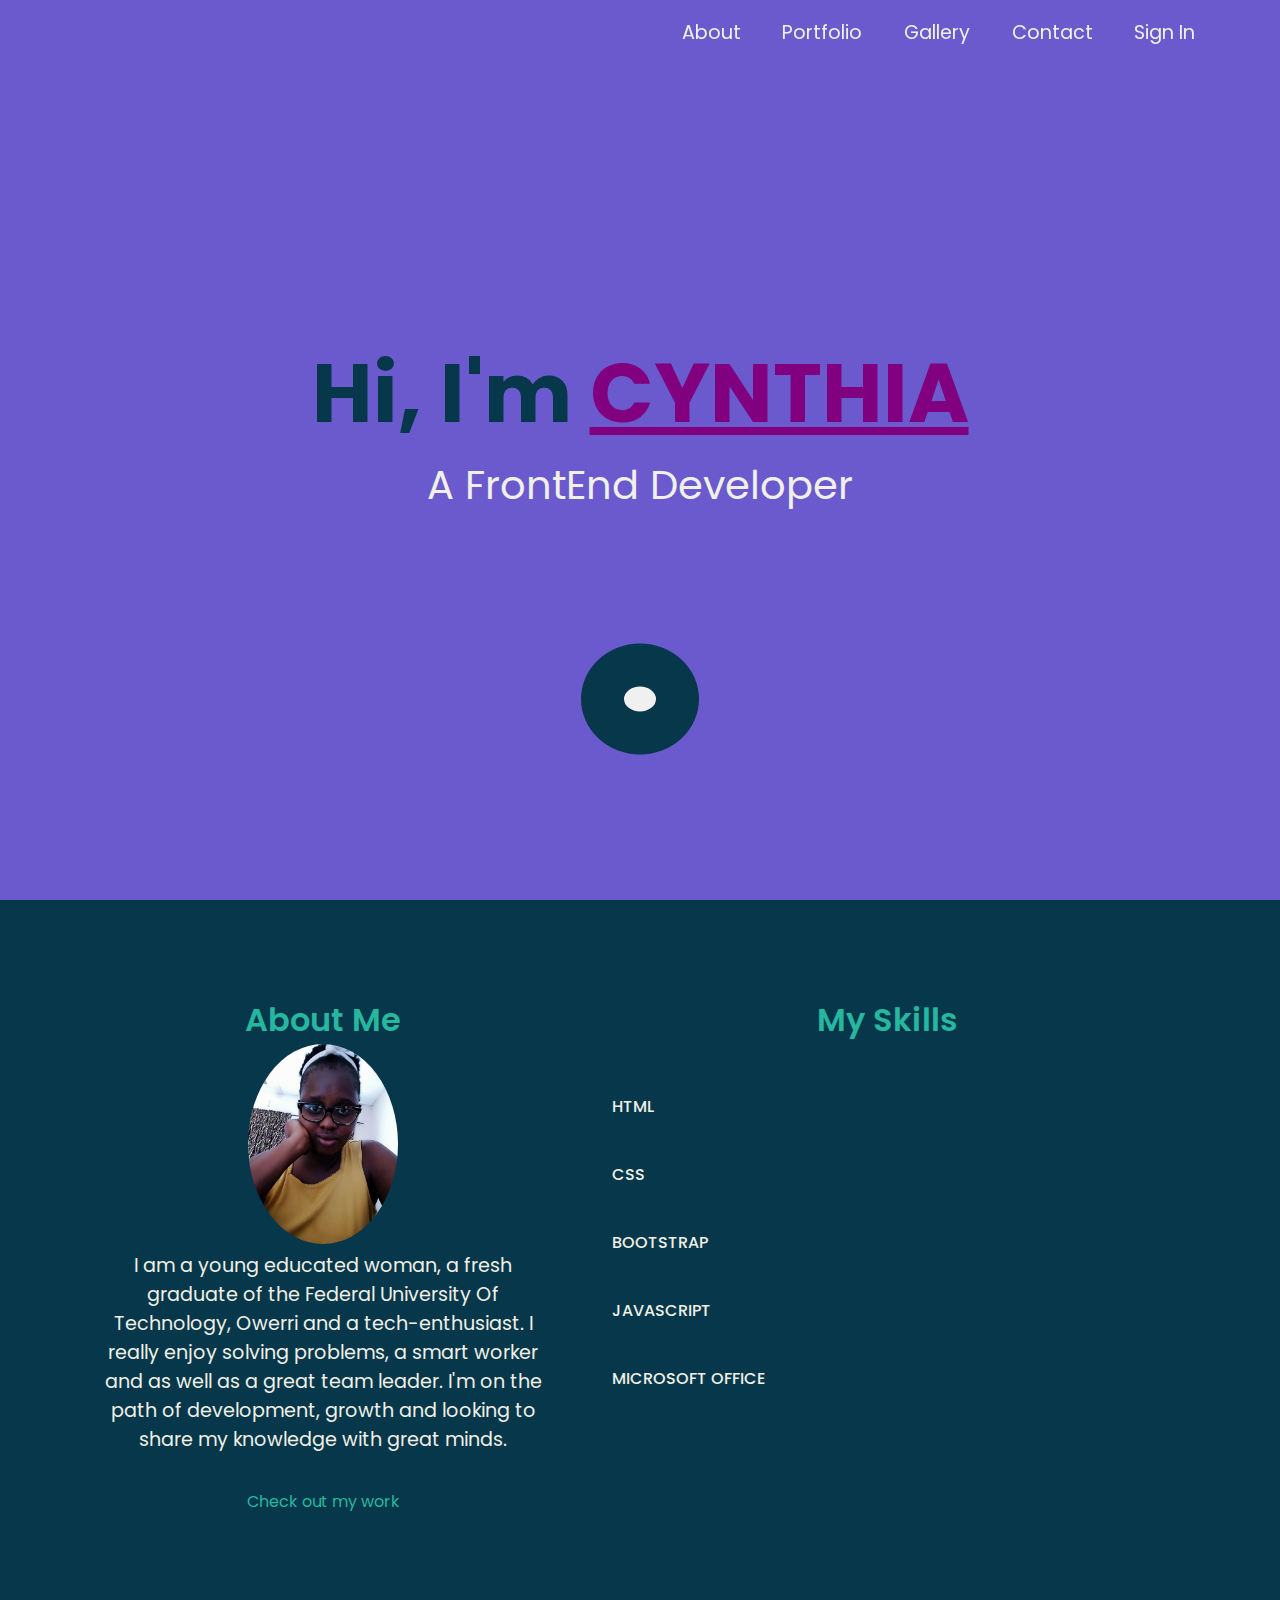
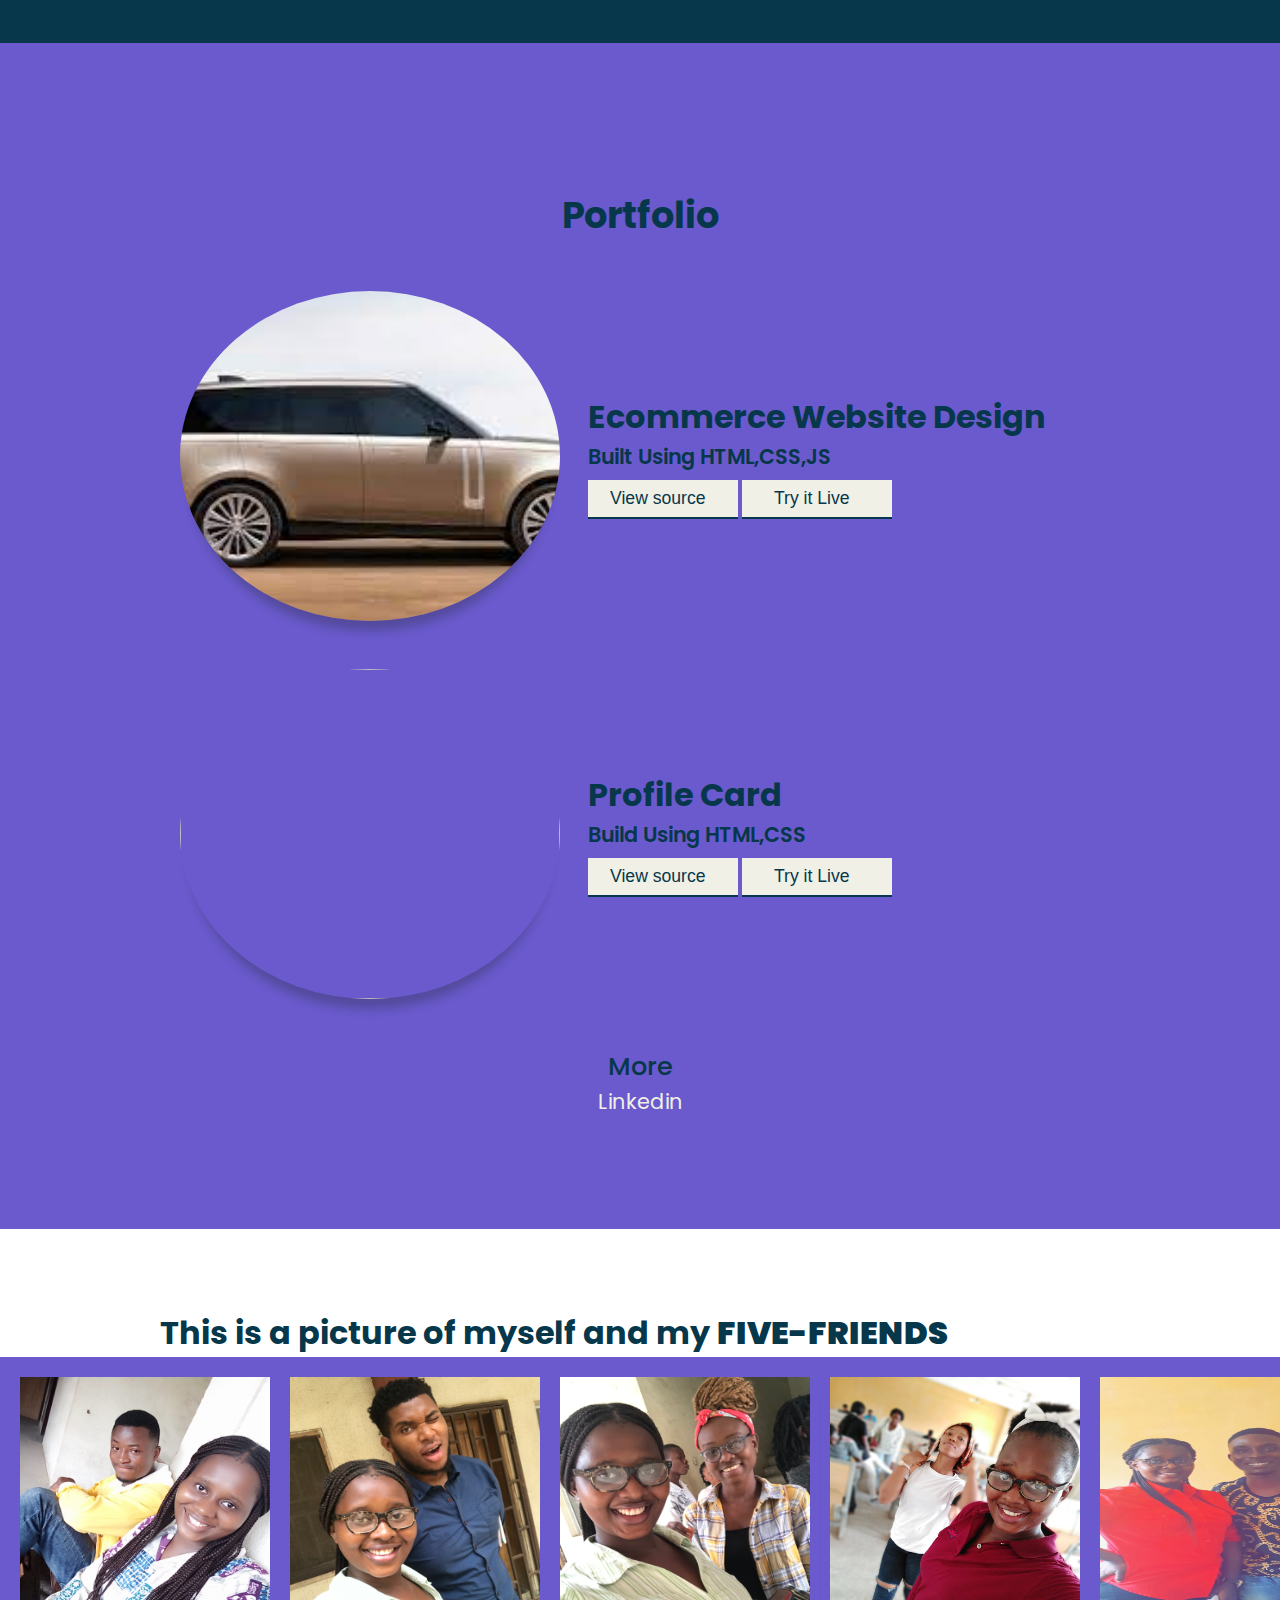
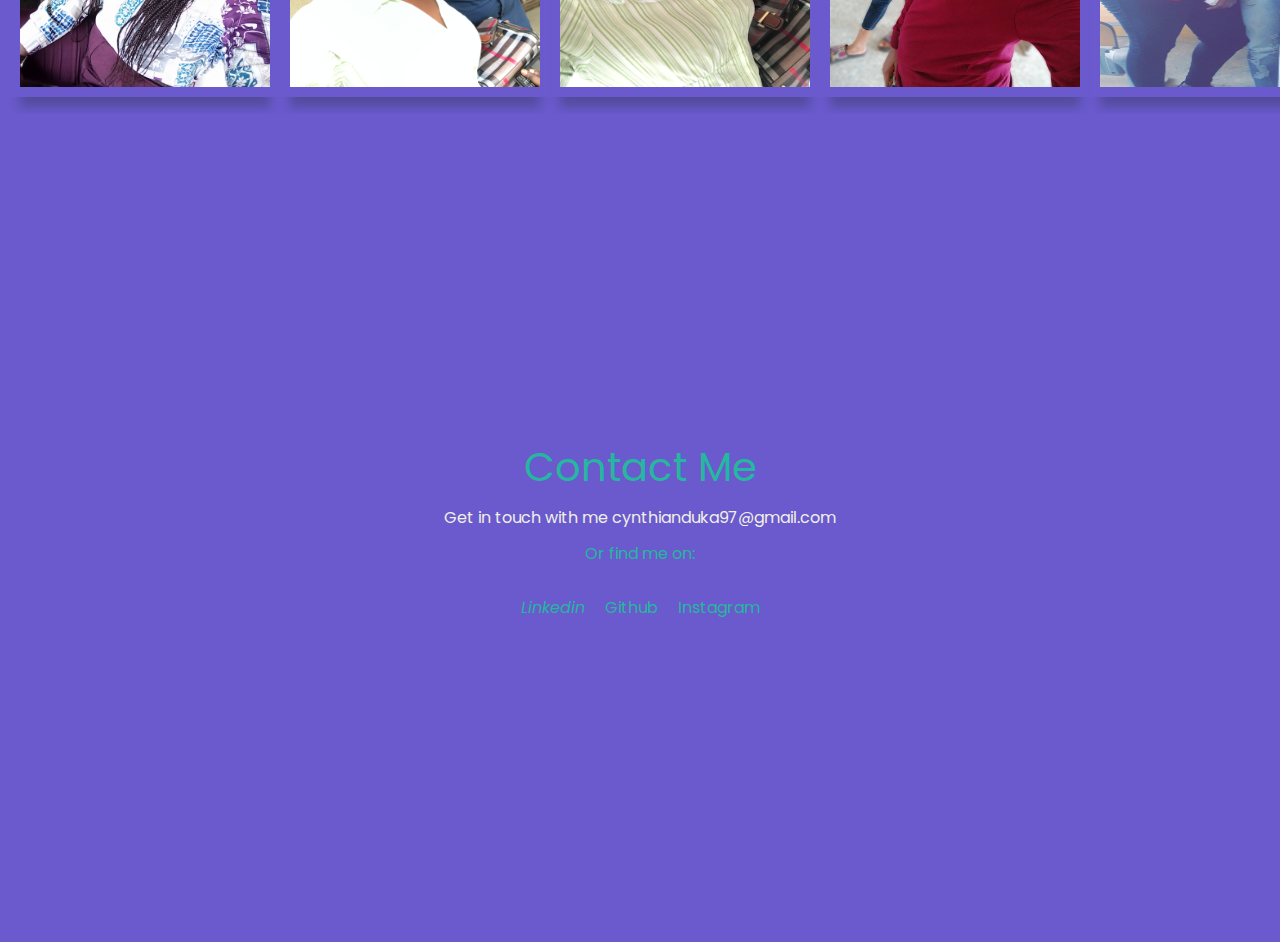
==== index.html @ a57efa92 "my first commit" ====
<!DOCTYPE html>
<html lang="en">
<head>
    <meta charset="UTF-8">
    <meta http-equiv="X-UA-Compatible" content="IE=edge">
    <meta name="viewport" content="width=device-width, initial-scale=1.0">
    <title>Document</title>
    <link rel="stylesheet" href="styles.css">
</head>
<body>

        <header class="header">
            <nav class="navbar">
                <div class="navbar-container container">
                    <div>
                        <h1 class="navbar-brand">Sanket Bodake</h1>
                    </div>
                    <ul class="menu-items">
                        <li><a href="#about">About</a></li>
                        <li><a href="#my-works">Portfolio</a></li>
                        <li><a href="#my-gallery">Gallery</a></li>
                        <li><a href="#contact-me">Contact</a></li>
                        <li><a href="style.html" class="sign-up">Sign In</a></li>
                    </ul>
                </div>
            </nav>
            <div class="home-content" id="home-page">
                <div class="name">
                    <h1>Hi, I'm <span style="color:purple;"><u>CYNTHIA</u></span></h1>
                    <p>A FrontEnd Developer</p>
                </div>
                <div class="angle-down-icon">
                    <a href="#about"> <i class="fa-solid fa-angle-down"></i></a>
                </div>
            </div>
        </header>


        <section class="about-me" id="about">
            <div class="container">
                <div class="about-content">
                    <div class="left-content">
                        <div>
                            <h1 class="about-heading">About Me</h1>
                        </div>
                        <img src= "image/beauty.jpg"
                            alt="image" />
                        <p>
                            I am a young educated woman, a fresh graduate of the Federal University Of Technology, Owerri and a tech-enthusiast.
                            I really enjoy solving problems, a smart worker and as well as a great team leader. I'm on the path of development, growth and looking to share my knowledge with great minds.
                        </p>
                        <div class="work-arrow">
                            <p>
                                <a href="#my-works">Check out my work <i class="fas fa-arrow-down"></i></a>
                            </p>
                        </div>
                    </div>
                    <div class="skills">
                        <div class="right-content">
                            <div>
                                <h1 class="skills-heading">My Skills</h1>
                            </div>
                            <div class="skills-bar">
                                <div class="bar">
                                    <div class="info">
                                        <span>HTML</span>
                                    </div>
                                    <div class="progress-line"><span class="html"></span></div>
                                    <div class="bar">
                                        <div class="info">
                                            <span>CSS</span>
                                        </div>
                                        <div class="progress-line"><span class="css"></span></div>
                                        <div class="bar">
                                            <div class="info">
                                                <span>BOOTSTRAP</span>
                                            </div>
                                            <div class="progress-line"><span class="bootstrap"></span></div>
                                            <div class="bar">
                                                <div class="info">
                                                    <span>JAVASCRIPT</span>
                                                </div>
                                                <div class="progress-line"><span class="javascript"></span></div>
                                                <div class="bar">
                                                    <div class="info">
                                                        <span>MICROSOFT OFFICE</span>
                                                    </div>
                                                    <div class="progress-line"><span class="c"></span></div>
                                                </div>
                                            </div>
                                        </div>
                                    </div>
                                </div>
                            </div>
                            <div class="work-arrow-2">
                                <p>
                                    <a href="#my-works">EXPLORE FURTHER<i class="fas fa-arrow-down"></i></a>
                                </p>
                            </div>
                        </div>
                    </div>
                </div>
            </div>
        </section>
        <section id="my-works">
            <div class="portfolio">
                <div class="proj-heading">
                    <h1>Portfolio</h1>
                </div>
                <div class="portfolio-content container">
                    <div class="proj-1">
                        <img src="/image/download.jpg">
                        <div class="proj1-details">
                            <i class="fab fa-html5"></i>
                            <i class="fab fa-css3-alt"></i>
                            <i class="fab fa-js"></i>
                            <h2>Ecommerce Website Design</h2>
                            <p>Built Using HTML,CSS,JS</p>
                            <button><a href="https://github.com/CYNTHIA-DAMIAN/E-Commerce" target="blank">View source
                                    <i class="fas fa-external-link-alt"></i></a>
                            </button>
                            <button><a href="https://davezytech.netlify.app/" target="blank">Try it Live <i class="fas fa-external-link-alt"></i></a>
                            </button>
                        </div>
                    </div>
    
                    <div class="proj-2">
                        <img src="https://i.postimg.cc/FR848bSm/Screenshot-76.png">
                        <div class="proj2-details">
                            <i class="fab fa-html5"></i>
                            <i class="fab fa-css3-alt"></i>
                            <h2>Profile Card</h2>
                            <p>Build Using HTML,CSS</p>
                            <button><a href="https://github.com/sanketbodke/CodePen" target="blank">View source <i
                                        class="fas fa-external-link-alt"></i></a>
                            </button>
                            <button><a href="https://codepen.io/sanketbodke/pen/NWgKyZW" target="blank">Try it Live <i
                                        class="fas fa-external-link-alt"></i></a>
                            </button>
                        </div>
    
                    </div>
                    <div class="more-work">
                        <p>
                            More
                        </p>
                        <a href="https://www.linkedin.com/in/cynthia-nduka-647007231" target="blank">Linkedin</a>
                    </div>
                </div>
            </div>
        </section>
        
        <h1 class="friends">This is a picture of myself and my <b>FIVE-FRIENDS</b></h1>

        <section class="gallery" id="my-gallery">
            <div class="img1">
                <img src="/image/frienddave.jpg" alt="FRIENDS-IMAGE">
            </div>

            <div class="img1">
                <img src="/image/friend1.jpeg" alt="FRIENDS-IMAGE">
            </div>

            <div class="img1">
                <img src="/image/friend2.jpeg" alt="FRIENDS-IMAGE">
            </div>

            <div class="img1">
                <img src="/image/firend4.jpg" alt="FRIENDS-IMAGE">
            </div>

            <div class="img1">
                <img src="/image/friend6.jpg" alt="FRIENDS-IMAGE">
            </div>
        </section>

        <div class="contact" id="contact-me">
            <div class="container">
                <div class="contact-content">
                    <h2>Contact Me</h2>
                    <p class="mail">
                        Get in touch with me <i class="fas fa-arrow-right"></i> cynthianduka97@gmail.com
                    </p>
                    <p class="links">Or find me on:</p>
                    <a href="https://www.linkedin.com/in/sanket-bodake-995b5b205/" target="blank"><i
                            class="fab fa-linkedin">
                            Linkedin</i></a>
                    <a href="https://github.com/CYNTHIA-DAMIAN" target="blank"><i class="fab fa-github"></i> Github</a>
                    <a href="https://www.instagram.com/code.sanket/" target="blank"><i class="fab fa-instagram"></i> Instagram</a>
                       
                </div>
            </div>
        </div>

</body>
</html>
---- styles.css ----
@import url("https://fonts.googleapis.com/css2?family=Poppins:ital,wght@0,100;0,200;0,300;0,400;0,500;0,600;0,700;0,800;0,900;1,100;1,200;1,300;1,400;1,500;1,600;1,700;1,800;1,900&display=swap");

* {
    margin: 0;
    padding: 0;
    box-sizing: border-box;
}

body {
    font-family: "Poppins", sans-serif;
}

header {
    background-color: slateblue;
    height: 100vh;
}

.container {
    max-width: 1200px;
    width: 90%;
    margin: auto;
}

/* ////........Navbar.......//// */

.navbar {
    position: fixed;
    width: 100%;
    z-index: 500;
}

.navbar-container {
    display: flex;
    justify-content: space-between;
    align-items: center;
    height: 64px;
}

.menu-items {
    display: flex;
}

.menu-items li {
    list-style: none;
    padding: 1rem;
}

.menu-items a {
    text-decoration: none;
    color: #f0f0e6;
    font-size: 1.2rem;
    padding: 0.3rem;
}

.menu-items a:hover {
    border-bottom: 2px solid #f0f0e6;
}

.navbar .logo {
    order: 1;
    color: #f0f0e6;
    font-size: 2rem;
}

/* ////........Home Content........//// */

.home-content .name {
    position: absolute;
    top: 47%;
    left: 50%;
    transform: translate(-50%, -50%);
    color: #07374a;
    width: 100%;
    text-align: center;
}

.home-content .name h1 {
    font-size: 5.2rem;
    text-align: center;
}

.home-content .name p {
    color: #f0f0e6;
    font-size: 2.5rem;
}



.angle-down-icon {
    background-color: #f0f0f0;
    position: absolute;
    bottom: 10%;
    left: 50%;
    transform: translate(-50%, -50%);
    border: 2.7rem solid #07374a;
    border-radius: 50%;
    /* 
    
    
    
    font-size: 2rem;
    
    */
}

.angle-down-icon a {
    text-decoration: none;
    color: #07374a;
    padding: 1rem;
}

/* ////........About Me........//// */

.about-me {
    background-color: #07374a;
    padding: 6rem 0;
}

.about-me .about-heading {
    color: #25b79f;
    font-size: 2rem;
    font-weight: 600;
    text-align: center;
}

.about-content img {
    height: 200px;
    width: 150px;
    object-fit: cover;
    border-radius: 50%;
}

.about-content p {
    font-size: 1.2rem;
    color: #f0f0e6;
    padding: 0 2.3rem;
    text-align: center;
}

.skills .skills-heading {
    font-size: 2rem;
    font-weight: 600;
    color: #25b79f;
    text-align: center;
}

.about-me .about-content {
    display: flex;
    flex-wrap: wrap;
}

.about-content .left-content {
    flex-basis: 45%;
    text-align: center;
}

.about-content .right-content {
    flex-basis: 45%;
}

/* ///.....Skill Bar....../// */

.skills-bar {
    padding: 25px 30px;
}

.skills-bar .bar {
    margin: 25px 0;
}

.skills-bar .bar .info span {
    font-size: 1rem;
    font-weight: 500;
}

.skills-bar .bar .info {
    margin-bottom: 8px;
    color: #f0f0e6;
}

.skills-bar .bar .progress-line {
    position: relative;
    height: 10px;
    width: 550px;
    background: #f0f0f0;
    border-radius: 10px;
    transform: scaleX(0);
    transform-origin: left;
    animation: animate 1s cubic-bezier(1, 0, 0.5, 1) forwards;
}

.bar .progress-line span {
    position: absolute;
    background: #25b79f;
    height: 100%;
    border-radius: 10px;
    transform: scaleX(0);
    transform-origin: left;
    animation: animate 1s 1s cubic-bezier(1, 0, 0.5, 1) forwards;
}

@keyframes animate {
    100% {
        transform: scaleX(1);
    }
}

.progress-line .html {
    width: 80%;
}

.progress-line .css {
    width: 70%;
}

.progress-line .bootstrap {
    width: 50%;
}

.progress-line .javascript {
    width: 50%;
}

.progress-line .c {
    width: 50%;
}

.bar .progress-line span::before {
    position: absolute;
    content: "";
    height: 0;
    right: 0;
    top: -12px;
    width: 0;
    border: 7px solid transparent;
    border-bottom-width: 0px;
    border-right-width: 0px;
    border-top-style: #f0f0f0;
    border-top-color: #f0f0f0;
}

.bar .progress-line span::after {
    position: absolute;
    right: 0;
    top: -28px;
    color: #07374a;
    font-size: 12px;
    font-weight: 700;
    background: #f0f0f0;
    padding: 1px 8px;
    border-radius: 3px;
}

.progress-line .html::after {
    content: "95%";
}

.progress-line .css::after {
    content: "80%";
}

.progress-line .bootstrap::after {
    content: "50%";
}

.progress-line .javascript::after {
    content: "50%";
}

.progress-line .c::after {
    content: "50%";
}

.navbar.solid {
    background-color: slateblue;
    transition: background-color 1s ease 0s;
    box-shadow: 0 0 4px rgb(7 55 74 / 20%);
    z-index: 500;
}

.navbar.solid .navbar-brand {
    display: inline-block;
    color: #f0f0e6;
    transition: color 1s ease 0s;
}

.navbar-brand {
    display: none;
    color: #f0f0e6;
    font-weight: 400;
}

.work-arrow {
    margin: 2rem 0;
}

.work-arrow a {
    font-size: 1rem;
    text-decoration: none;
    color: #25b79f;
}

.work-arrow-2 {
    margin: 2rem 0;
}

.work-arrow-2 a {
    font-size: 1rem;
    text-decoration: none;
    color: #25b79f;
    display: none;
}

/* ////.....Portfolio......///// */

.portfolio {
    background: slateblue;
    padding: 6rem 0;
}

.proj-heading h1 {
    text-align: center;
    color: #07374a;
    font-size: 2.3rem;
    font-weight: 700;
    margin: 3rem 0;

}

.proj-1 {
    display: flex;
    justify-content: center;
    align-items: center;
}

.proj-1 img {
    height: 330px;
    width: 380px;
    object-fit: cover;
    border-radius: 50%;
    box-shadow: 0 20px 10px -10px rgb(37 41 52 / 31%);
    margin-right: 1.7rem;
}

.proj-1 .proj1-details {
    width: 32rem;
}

.proj-1 .proj1-details i {
    font-size: 1.5rem;
    color: #07374a;
}

.proj-1 .proj1-details h2 {
    font-size: 2rem;
    color: #07374a;
}

.proj-1 .proj1-details p {
    font-size: 1.3rem;
    color: #07374a;
    font-weight: 600;
}

.proj-1 .proj1-details button {
    background: #f0f0e6;
    padding: 0.5rem;
    margin-top: 0.5rem;
    width: 150px;
    border: none;
    border-bottom: 2px solid #07374a;
}

.proj-1 .proj1-details button a {
    text-decoration: none;
    color: #07374a;
    font-size: 1.1rem;
    transition: 0.2s ease-in-out;
    text-align: center;
    transition: 0.3s ease-in-out;
}

.proj-1 .proj1-details button .fas {
    font-size: 0.7rem;
    padding: 0.3rem;
    transition: 0.2s ease-in-out;
}

.proj-1 .proj1-details button:hover {
    background: #07374a;
}

.proj-1 .proj1-details button:hover a,
.proj-1 .proj1-details button:hover .fas {
    color: #f0f0e6;
}

/* ////.....proj2.....//// */

.proj-2 {
    display: flex;
    justify-content: center;
    align-items: center;
    margin-top: 3rem;
}

.proj-2 img {
    height: 330px;
    width: 380px;
    object-fit: cover;
    border-radius: 50%;
    box-shadow: 0 20px 10px -10px rgb(37 41 52 / 31%);
    margin-right: 1.7rem;
}

.proj-2 .proj2-details {
    width: 32rem;
}

.proj-2 .proj2-details i {
    font-size: 1.5rem;
    color: #07374a;
}

.proj-2 .proj2-details h2 {
    font-size: 2rem;
    color: #07374a;
}

.proj-2 .proj2-details p {
    font-size: 1.3rem;
    color: #07374a;
    font-weight: 600;
}

.proj-2 .proj2-details button {
    background: #f0f0e6;
    padding: 0.5rem;
    margin-top: 0.5rem;
    width: 150px;
    border: none;
    border-bottom: 2px solid #07374a;
}

.proj-2 .proj2-details button a {
    text-decoration: none;
    color: #07374a;
    font-size: 1.1rem;
    transition: 0.2s ease-in-out;
    text-align: center;
    transition: 0.3s ease-in-out;
}

.proj-2 .proj2-details button .fas {
    font-size: 0.7rem;
    padding: 0.3rem;
    transition: 0.2s ease-in-out;
}

.proj-2 .proj2-details button:hover {
    background: #07374a;
}

.proj-2 .proj2-details button:hover a,
.proj-2 .proj2-details button:hover .fas {
    color: #f0f0e6;
}
 .gallery{
    background-color: slateblue;
    display: flex;
    padding: 10px;
 }
.gallery img {
    height: 330px;
    width: 270px;
    padding: 10px;
    /* object-fit: cover; */
    /* border-radius: 50%; */
    box-shadow: 0 20px 10px -10px rgb(37 41 52 / 31%);
}

.friends {
    color: #07374a;
   margin-left: 10rem;
   margin-top: 5rem;
}

.more-work {
    text-align: center;
    margin: 3rem 0 1rem 0;
}

.more-work p {
    font-size: 1.6rem;
    color: #07374a;
    font-weight: 500;
}

.more-work a {
    text-decoration: none;
    color: #f0f0e6;
    font-size: 1.3rem;
}

.more-work a:hover {
    border-bottom: 2px solid #f0f0e6;
}

/* ////......Contact......///// */

.contact {
    background: slateblue;
    position: relative;
    height: 92vh;
}

.contact-content {
    position: absolute;
    top: 50%;
    left: 50%;
    transform: translate(-50%, -50%);
    text-align: center;
}

.contact-content h2 {
    font-size: 2.5rem;
    font-weight: 400;
    color: #25b79f;
    padding-bottom: 0.5rem;
}

.contact-content .mail {
    color: #f0f0e6;
    padding-bottom: 0.2rem;
    font-size: 1rem;
}

.contact-content .links {
    color: #25b79f;
    padding: 0.5rem;
    padding-bottom: 1.8rem;
    font-size: 1rem;
}

.contact-content a {
    text-decoration: none;
    color: #25b79f;
    padding: 0.5rem;
    transition: 0.3s ease-in-out;
}

.contact-content a:hover {
    color: #f0f0e6;
}

/* ////......Media query......//// */

@media (max-width: 500px) {
    html {
        font-size: 60%;
    }

    .about-content .left-content {
        flex-basis: 100%;
        text-align: center;
    }

    .about-content .right-content {
        flex-basis: 100%;
    }

    .skills {
        width: 100%;
    }

    .skills-bar .bar .progress-line {
        width: 100%;
    }

    .work-arrow {
        display: none;
    }

    .right-content h1 {
        margin-top: 3.2rem;
    }

    .proj-1 {
        display: flex;
        justify-content: center;
        flex-direction: column;
    }

    .proj-1 img {
        height: 230px;
        width: 290px;
        margin-bottom: 0.5rem;
    }

    .proj-2 {
        display: flex;
        justify-content: center;
        flex-direction: column;
    }

    .proj-2 img {
        height: 250px;
        width: 290px;
        margin-bottom: 0.5rem;
    }

    .work-arrow-2 a {
        font-size: 1.3rem;
        text-decoration: none;
        color: #25b79f;
        display: block;
        text-align: center;
    }

    .contact-content {
        width: 100%;
    }
}

@media (min-width: 501px) and (max-width: 768px) {
    html {
        font-size: 65%;
    }

    .about-content .left-content {
        flex-basis: 100%;
        text-align: center;
    }

    .about-content .right-content {
        flex-basis: 100%;
    }

    .skills {
        width: 100%;
    }

    .skills-bar .bar .progress-line {
        width: 100%;
    }

    .work-arrow {
        display: none;
    }

    .right-content h1 {
        margin-top: 3.2rem;
    }

    .proj-1 {
        display: flex;
        justify-content: center;
        flex-direction: column;
    }

    .proj-1 img {
        height: 240px;
        width: 290px;
        margin-bottom: 0.5rem;
    }

    .proj-2 {
        display: flex;
        justify-content: center;
        flex-direction: column;
    }

    .proj-2 img {
        height: 240px;
        width: 290px;
        margin-bottom: 0.5rem;
    }

    .work-arrow-2 a {
        font-size: 1.3rem;
        text-decoration: none;
        color: #25b79f;
        display: block;
        text-align: center;
    }

    .contact-content {
        width: 100%;
    }
}

@media (min-width: 769px) and (max-width: 1200px) {
    html {
        font-size: 70%;
    }

    .about-content .left-content {
        flex-basis: 100%;
        text-align: center;
    }

    .about-content .right-content {
        flex-basis: 100%;
    }

    .skills {
        width: 100%;
        display: flex;
        flex-direction: column;
        justify-content: center;
        align-items: center;
    }

    .work-arrow {
        display: none;
    }

    .left-content h1 {
        margin-top: 3.2rem;
        text-align: center;
    }

    .right-content h1 {
        margin-top: 3.2rem;
        text-align: center;
    }

    .work-arrow-2 a {
        font-size: 1.3rem;
        text-decoration: none;
        color: #25b79f;
        display: block;
        text-align: center;
    }

    .contact-content {
        width: 100%;
    }
}

@media (orientation: landscape) and (max-height: 500px) {
    .header {
        height: 90vmax;
    }
}
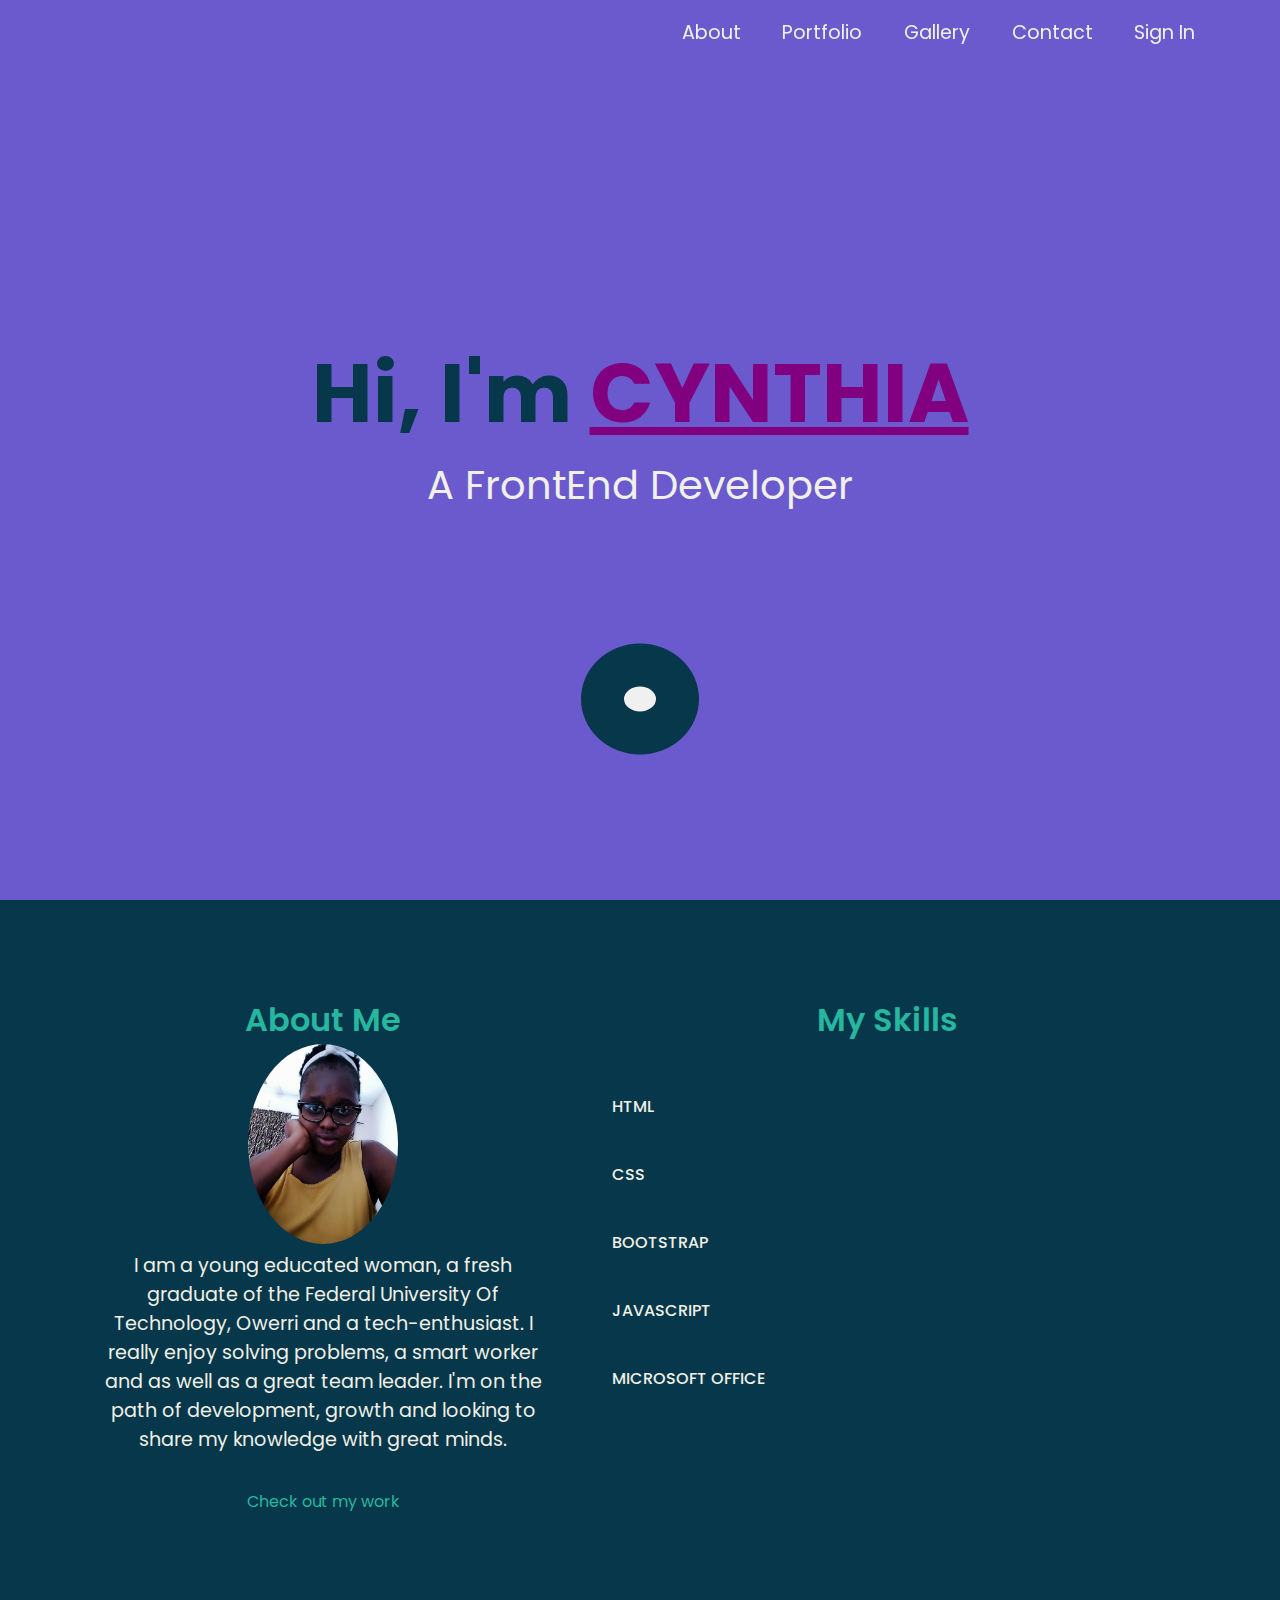
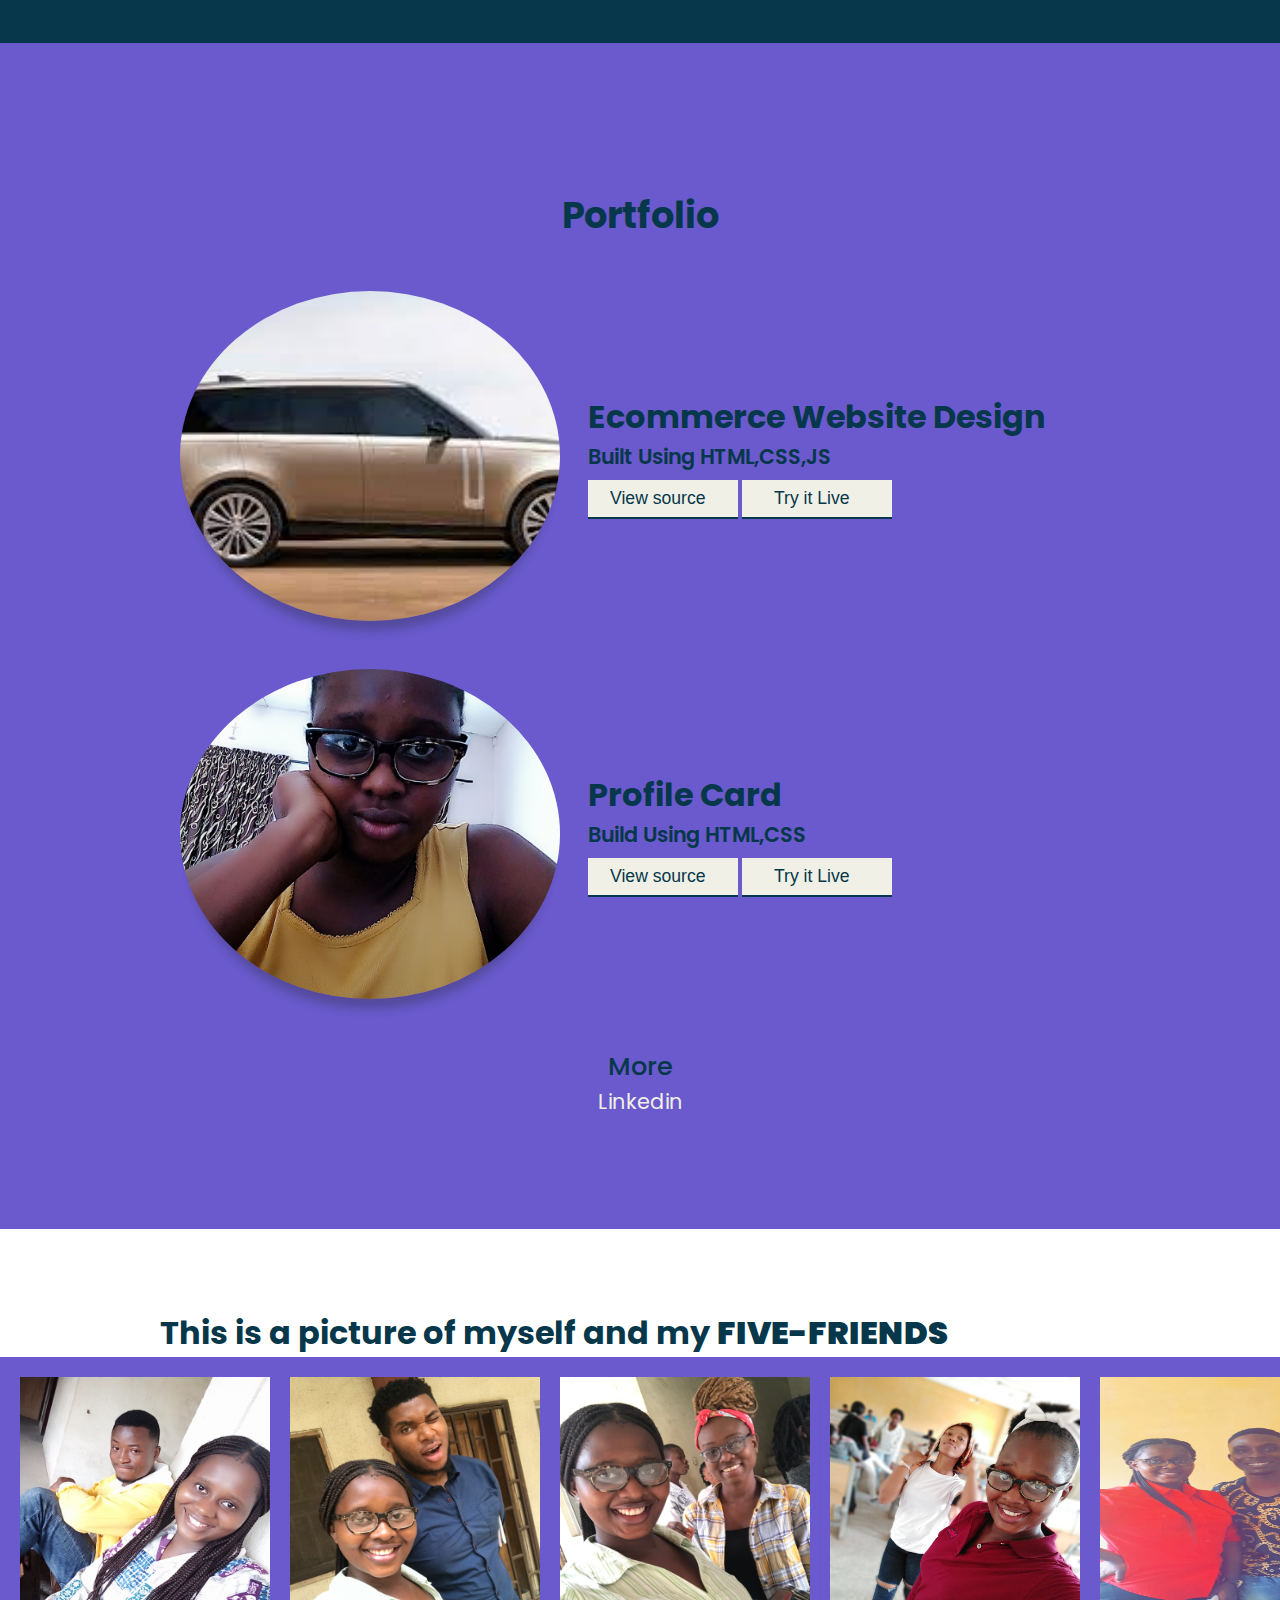
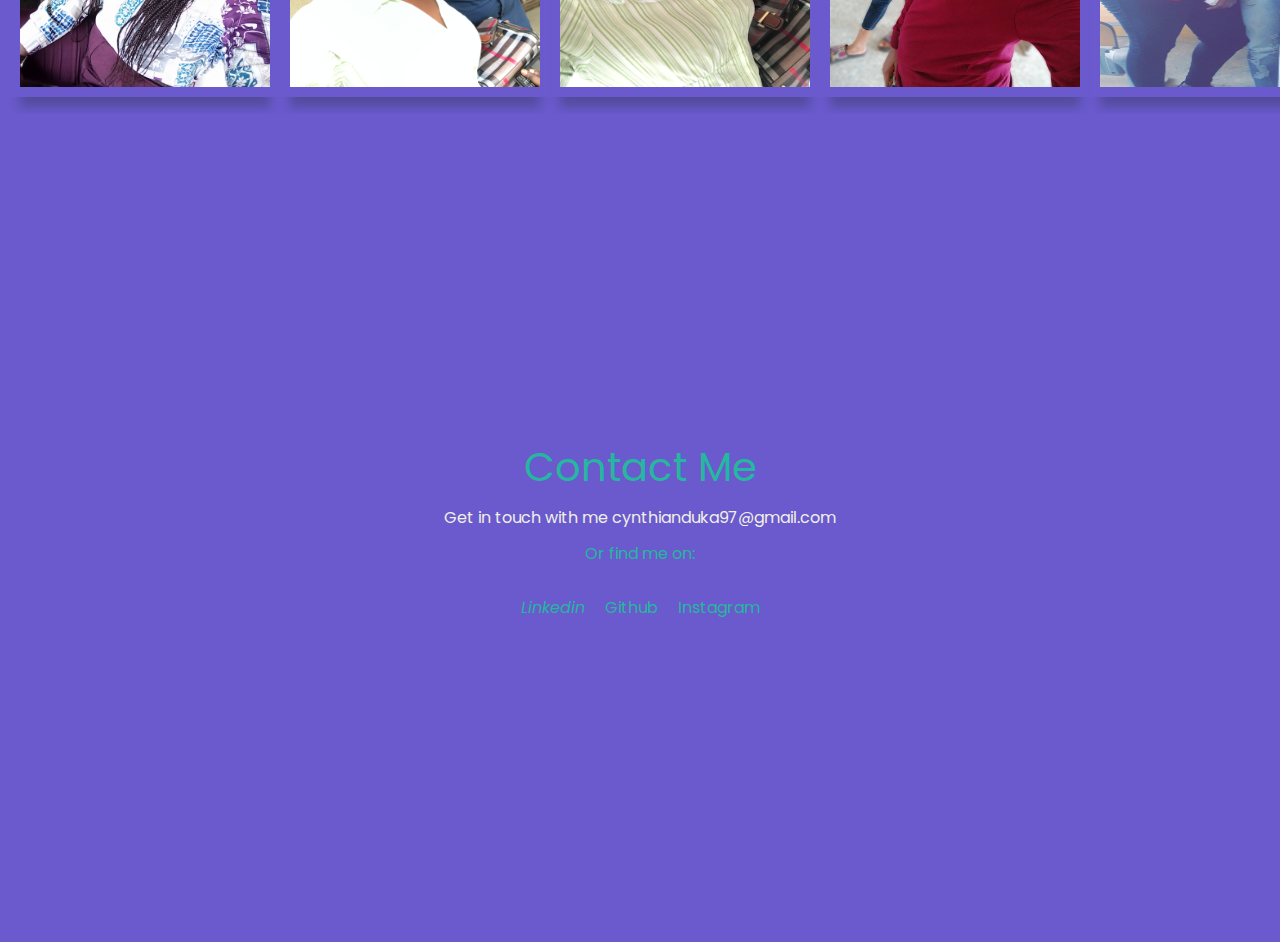
==== commit 762271e2: "edited some lines due to typo error and linkings." ====
--- a/index.html
+++ b/index.html
@@ -125,16 +125,16 @@
                     </div>
     
                     <div class="proj-2">
-                        <img src="https://i.postimg.cc/FR848bSm/Screenshot-76.png">
+                        <img src="/image/beauty.jpg">
                         <div class="proj2-details">
                             <i class="fab fa-html5"></i>
                             <i class="fab fa-css3-alt"></i>
                             <h2>Profile Card</h2>
                             <p>Build Using HTML,CSS</p>
-                            <button><a href="https://github.com/sanketbodke/CodePen" target="blank">View source <i
+                            <button><a href="https://ng.linkedin.com/in/cynthia-nduka-647007231" target="blank">View source <i
                                         class="fas fa-external-link-alt"></i></a>
                             </button>
-                            <button><a href="https://codepen.io/sanketbodke/pen/NWgKyZW" target="blank">Try it Live <i
+                            <button><a href="https://instagram.com/syntear_demz?igshid=OGQ5ZDc2ODk2ZA==" target="blank">Try it Live <i
                                         class="fas fa-external-link-alt"></i></a>
                             </button>
                         </div>
@@ -182,11 +182,11 @@
                         Get in touch with me <i class="fas fa-arrow-right"></i> cynthianduka97@gmail.com
                     </p>
                     <p class="links">Or find me on:</p>
-                    <a href="https://www.linkedin.com/in/sanket-bodake-995b5b205/" target="blank"><i
+                    <a href="https://www.linkedin.com/in/cynthia-nduka-647007231" target="blank"><i
                             class="fab fa-linkedin">
                             Linkedin</i></a>
                     <a href="https://github.com/CYNTHIA-DAMIAN" target="blank"><i class="fab fa-github"></i> Github</a>
-                    <a href="https://www.instagram.com/code.sanket/" target="blank"><i class="fab fa-instagram"></i> Instagram</a>
+                    <a href="https://instagram.com/syntear_demz?igshid=OGQ5ZDc2ODk2ZA==" target="blank"><i class="fab fa-instagram"></i> Instagram</a>
                        
                 </div>
             </div>
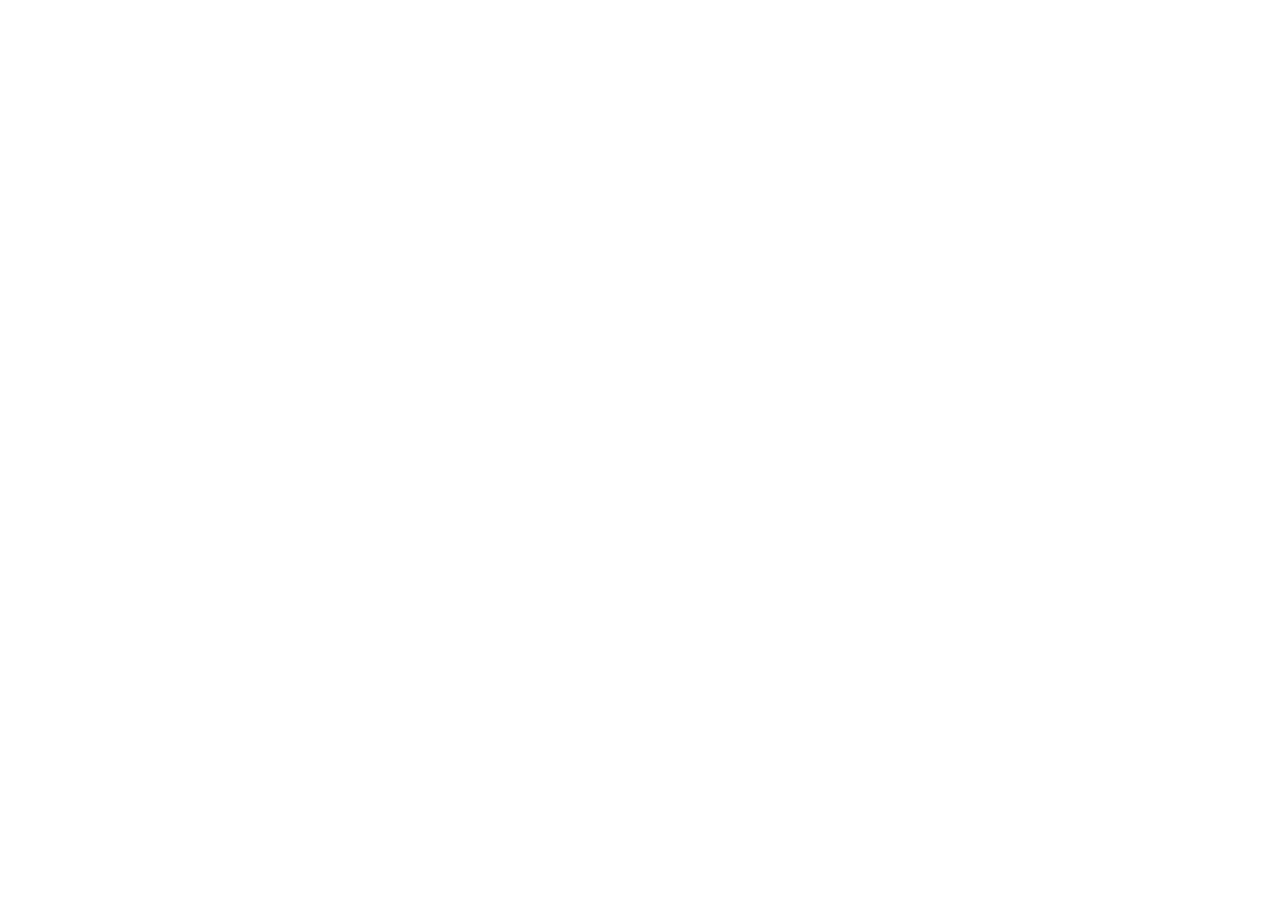
==== commit dbfcd321: "changed the title name." ====
--- a/index.html
+++ b/index.html
@@ -4,7 +4,7 @@
     <meta charset="UTF-8">
     <meta http-equiv="X-UA-Compatible" content="IE=edge">
     <meta name="viewport" content="width=device-width, initial-scale=1.0">
-    <title>Document</title>
+    <title>CYNTHIA-DAMIAN/title>
     <link rel="stylesheet" href="styles.css">
 </head>
 <body>
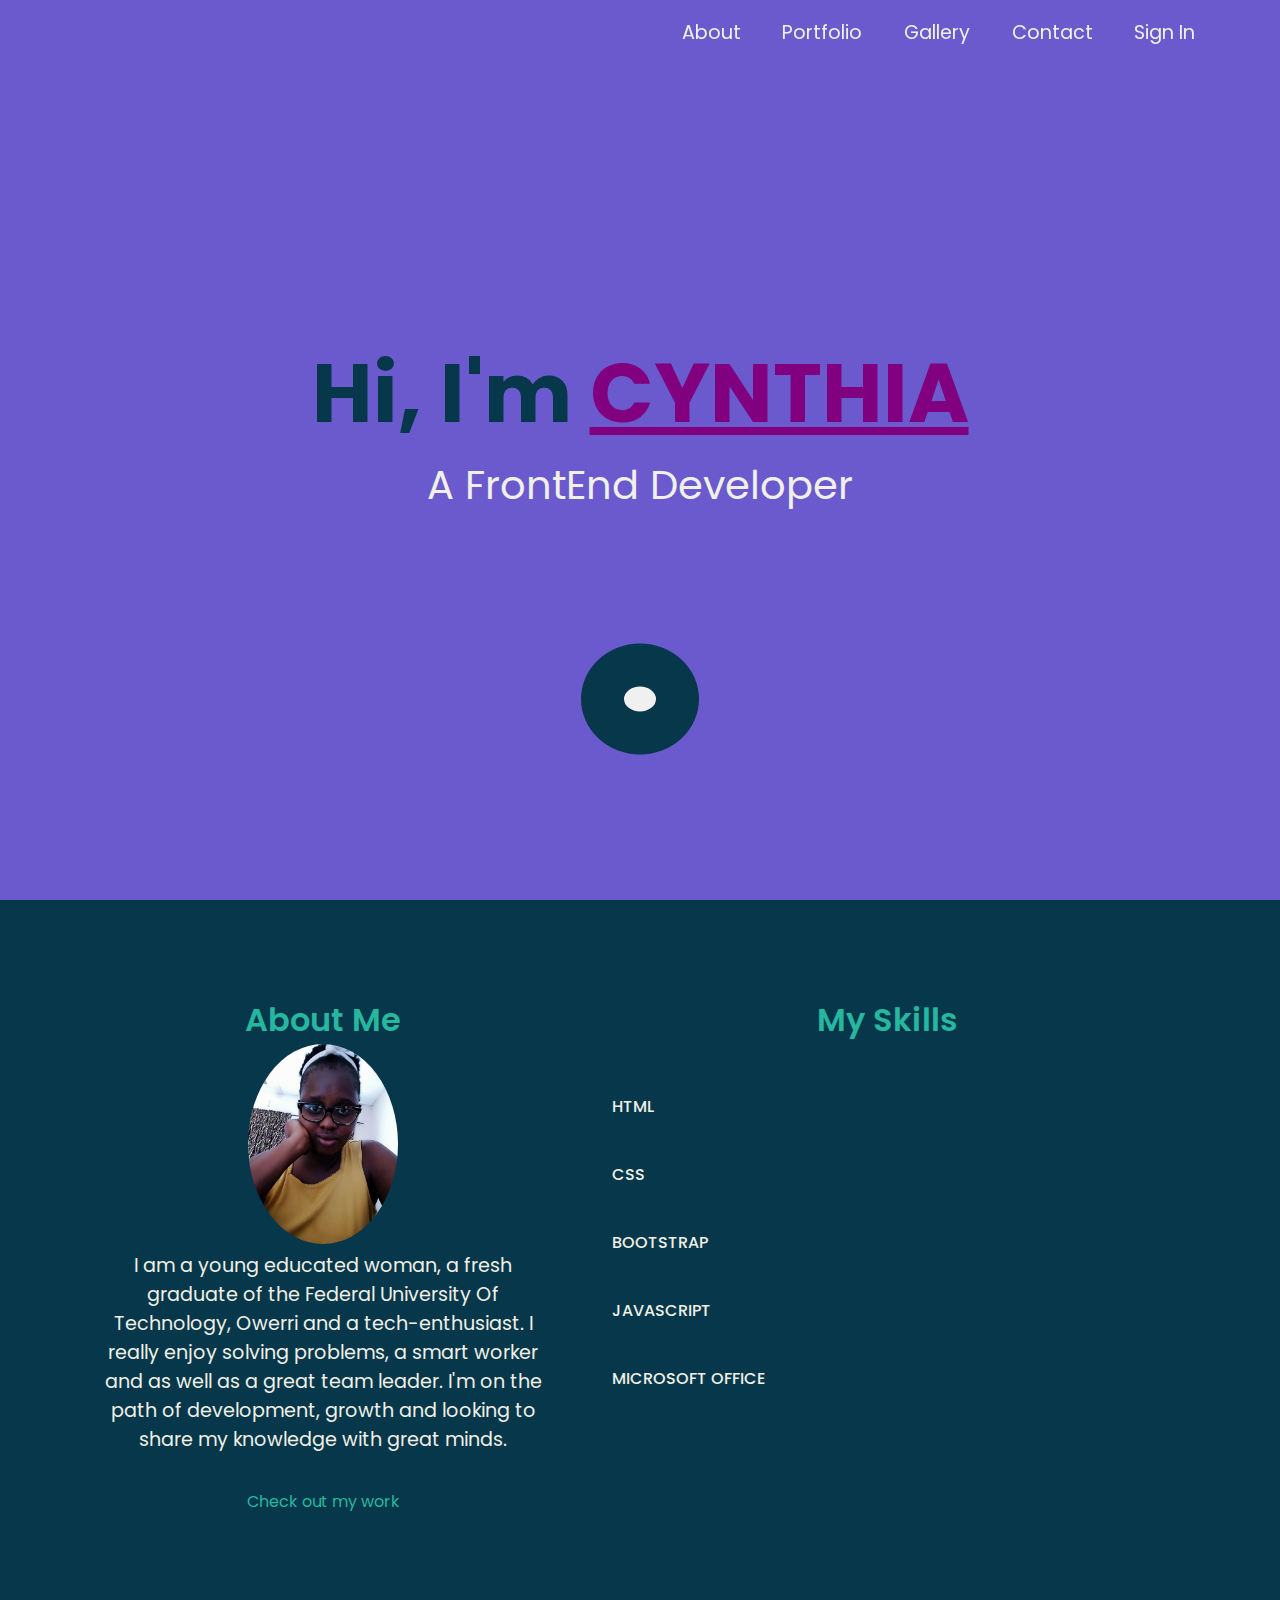
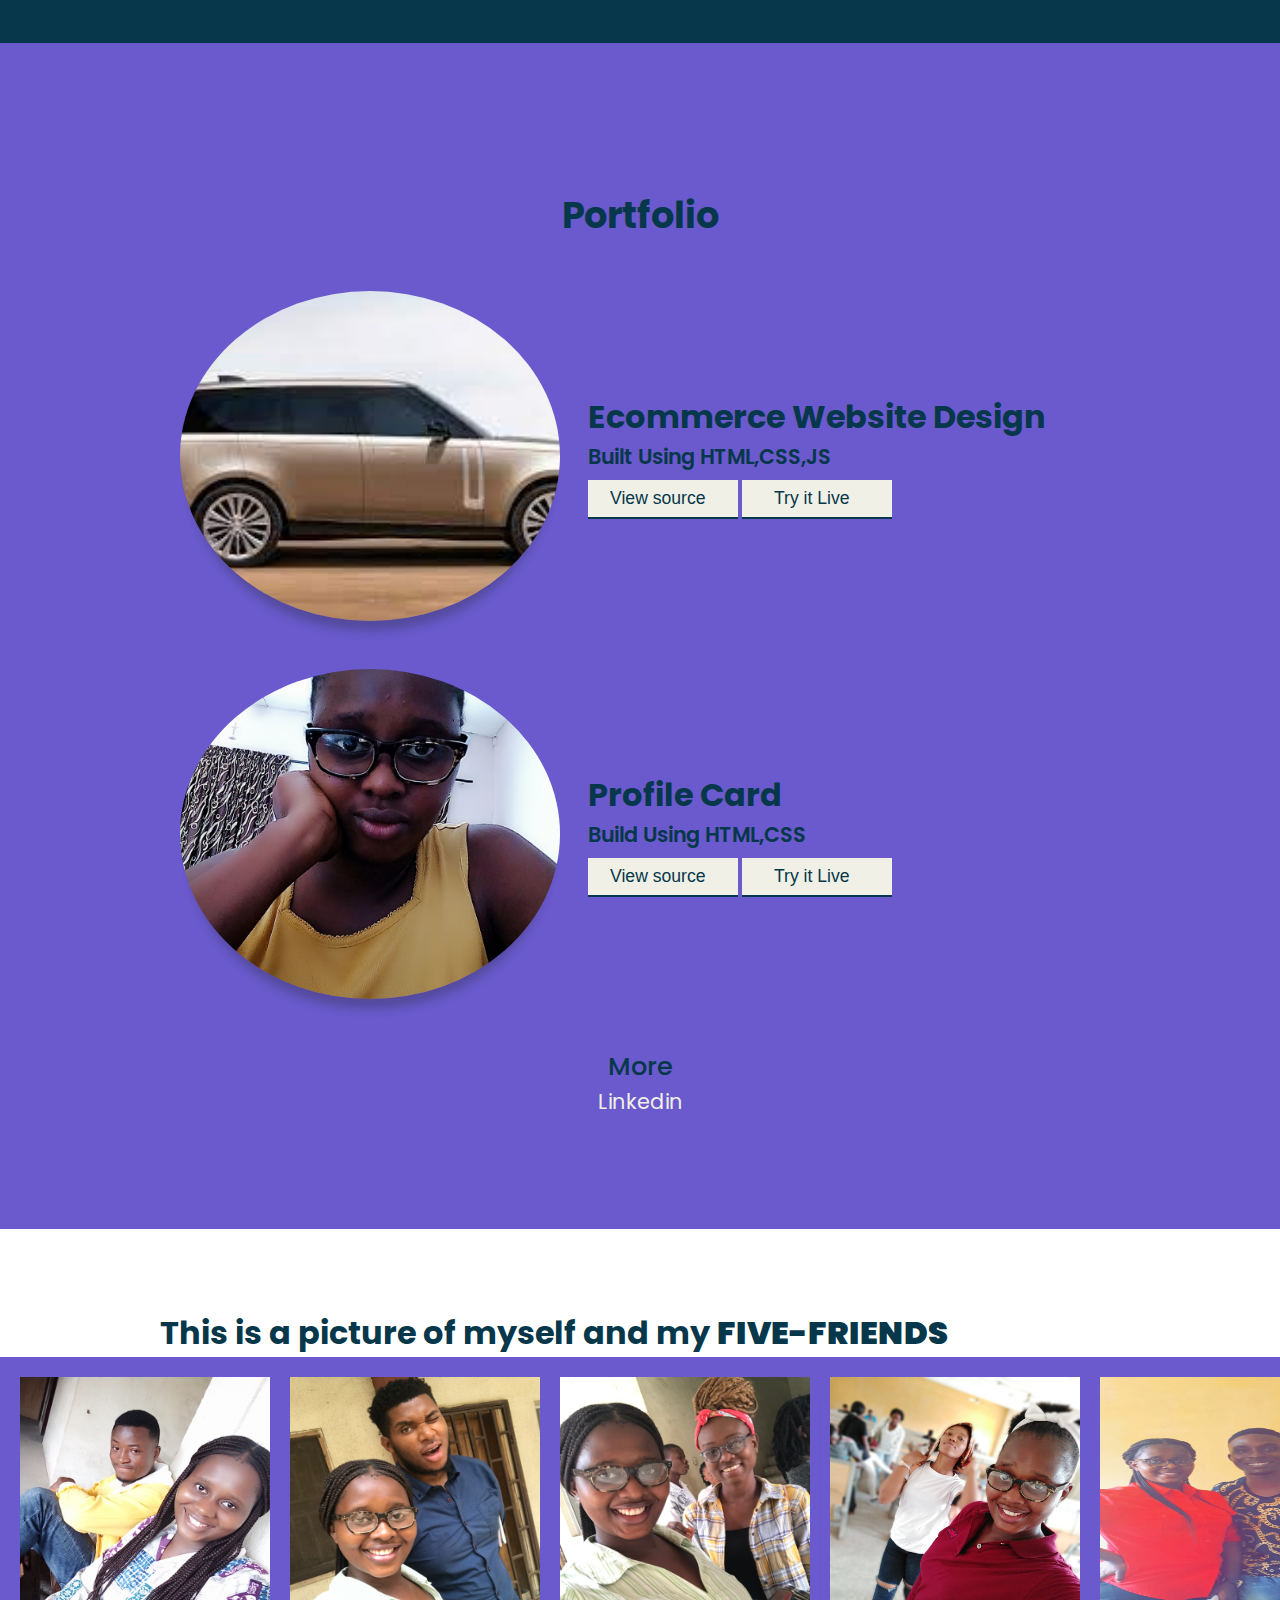
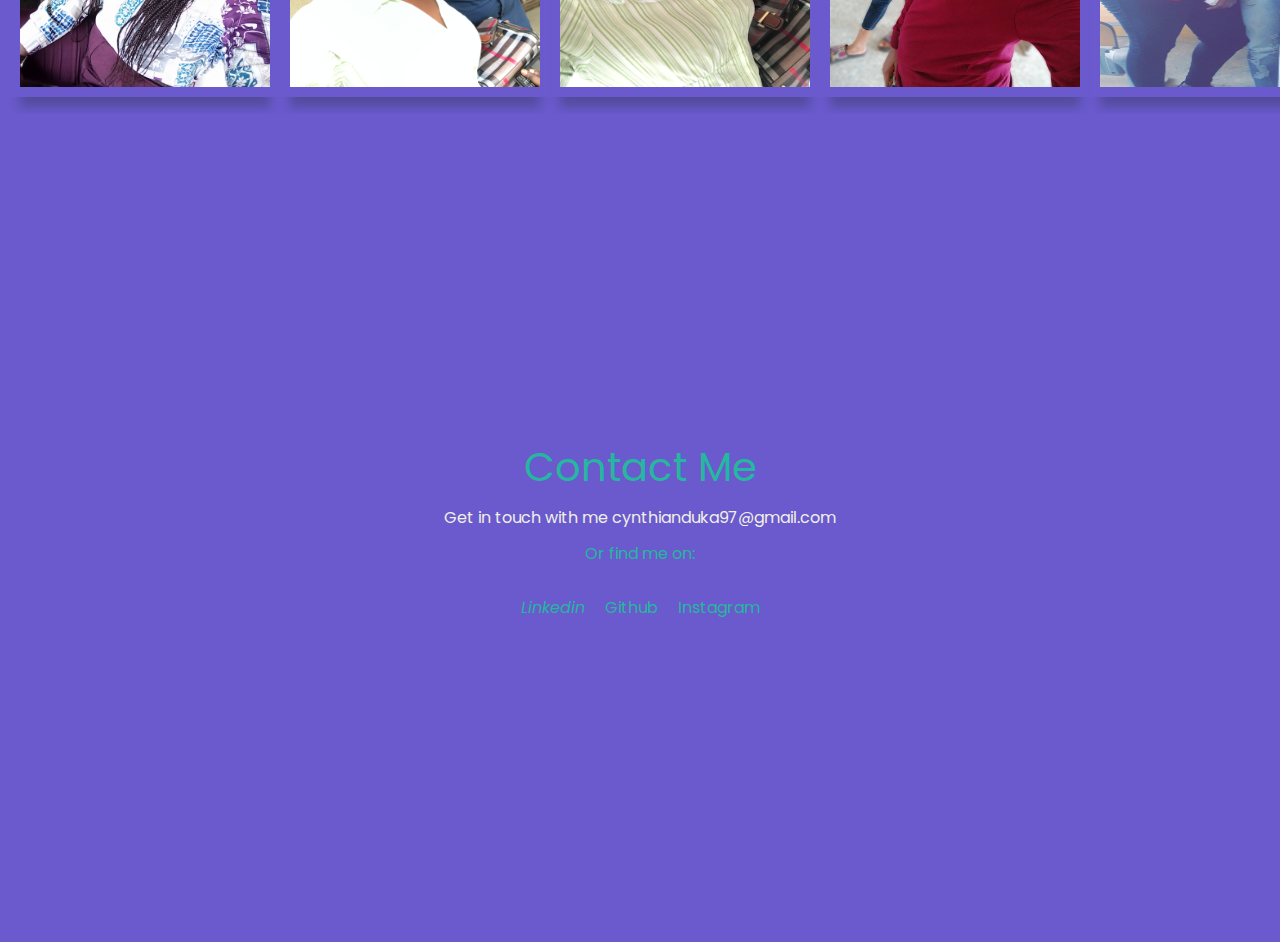
==== commit 0101f522: "error change" ====
--- a/index.html
+++ b/index.html
@@ -4,7 +4,7 @@
     <meta charset="UTF-8">
     <meta http-equiv="X-UA-Compatible" content="IE=edge">
     <meta name="viewport" content="width=device-width, initial-scale=1.0">
-    <title>CYNTHIA-DAMIAN/title>
+    <title>CYNTHIA-DAMIAN</title>
     <link rel="stylesheet" href="styles.css">
 </head>
 <body>
